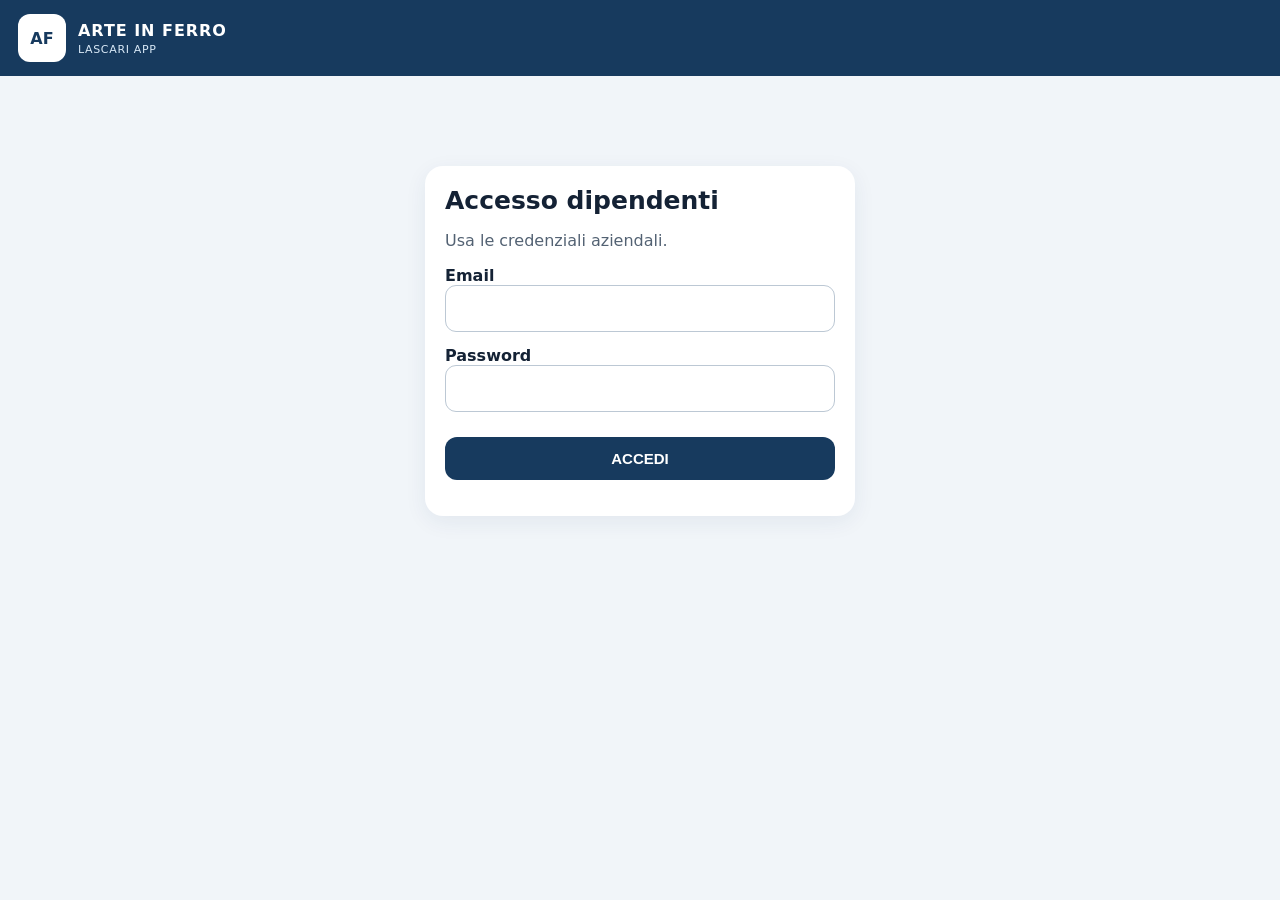
==== apps/pwa/index.html @ 4b6b1849 "Aggiornamento completo piattaforma Arte In Ferro" ====
<!doctype html>
<html lang="it">
<head>
  <meta charset="utf-8"><meta name="viewport" content="width=device-width,initial-scale=1,viewport-fit=cover">
  <meta name="theme-color" content="#173a5e"><meta name="apple-mobile-web-app-capable" content="yes">
  <meta name="apple-mobile-web-app-status-bar-style" content="default">
  <meta name="apple-mobile-web-app-title" content="Arte In Ferro">
  <link rel="manifest" href="manifest.webmanifest"><link rel="stylesheet" href="styles.css">
  <style>.signature{width:100%;height:190px;border:1px solid #9aa9b7;border-radius:12px;touch-action:none;background:#fff}.checklist label{font-weight:500;margin:7px 0}.checklist input{width:auto;margin-right:8px}</style>
  <title>Arte In Ferro Lascari App</title>
</head>
<body>
  <header><div class="mark">AF</div><div><b>ARTE IN FERRO</b><small>LASCARI APP</small></div><button id="logout" class="ghost hidden">Esci</button></header>
  <main>
    <section id="login" class="card login">
      <h1>Accesso dipendenti</h1><p>Usa le credenziali aziendali.</p>
      <label>Email<input id="email" type="email" autocomplete="username"></label>
      <label>Password<input id="password" type="password" autocomplete="current-password"></label>
      <button id="loginButton">ACCEDI</button><p id="loginError" class="error"></p>
    </section>
    <section id="app" class="hidden">
      <div class="welcome"><h1 id="welcome">Buongiorno</h1><p id="syncState">Connesso al cloud aziendale</p></div>
      <nav id="menu" class="tiles">
        <button data-page="attendance">⏱️<span>Presenze</span></button><button data-page="reports">🧾<span>Rapportini</span></button>
        <button data-page="fuel">⛽<span>Carburante</span></button><button data-page="anomaly">⚠️<span>Anomalie</span></button>
        <button data-page="documents">📄<span>I miei documenti</span></button><button data-page="communications">📣<span>Comunicazioni</span></button>
        <button data-page="company">🏢<span>Azienda</span></button><button data-page="contacts">☎️<span>Contatti</span></button>
      </nav>
      <section id="page" class="card hidden"></section>
    </section>
  </main>
  <template id="back"><button class="back">← Menu</button></template>
  <script src="app.js"></script>
</body></html>
---- apps/pwa/styles.css ----
:root{font-family:system-ui,-apple-system,Segoe UI,sans-serif;color:#142235;background:#f1f5f9;--blue:#173a5e;--light:#e7f1fa;--orange:#e97624}*{box-sizing:border-box}body{margin:0;padding-bottom:env(safe-area-inset-bottom)}header{height:76px;background:var(--blue);color:#fff;display:flex;align-items:center;padding:12px max(18px,env(safe-area-inset-left));gap:12px;position:sticky;top:0;z-index:5}.mark{width:48px;height:48px;border-radius:12px;background:#fff;color:var(--blue);display:grid;place-items:center;font-weight:900}header b,header small{display:block;letter-spacing:.06em}header small{font-size:11px;color:#d9e9f7;margin-top:3px}.ghost{margin-left:auto;background:transparent;border:1px solid #ffffff80}main{max-width:760px;margin:auto;padding:18px}.card{background:#fff;border-radius:18px;padding:20px;box-shadow:0 6px 22px #173a5e12}.login{margin:8vh auto;max-width:430px}.hidden{display:none!important}h1{margin:0 0 8px;font-size:25px}p{color:#536273}.welcome{margin:8px 2px 18px}.tiles{display:grid;grid-template-columns:repeat(2,1fr);gap:12px}.tiles button{min-height:105px;background:#fff;color:var(--blue);border:0;border-radius:18px;box-shadow:0 5px 18px #173a5e15;font-size:28px}.tiles span{display:block;font-size:15px;font-weight:700;margin-top:8px}button{border:0;border-radius:12px;background:var(--blue);color:#fff;padding:13px 17px;font-weight:750;font-size:15px}button.secondary,.back{background:var(--light);color:var(--blue)}label{display:block;font-weight:650;margin:14px 0 5px}input,select,textarea{width:100%;border:1px solid #bcc8d4;border-radius:11px;padding:13px;font:inherit;background:#fff}textarea{min-height:100px}.login button{width:100%;margin-top:20px}.error{color:#b42318}.success{color:#137333}.actions{display:flex;gap:10px;flex-wrap:wrap}.item{border-bottom:1px solid #e4e9ef;padding:14px 0}.item:last-child{border:0}.item b,.item small{display:block}.badge{display:inline-block;background:var(--light);border-radius:99px;padding:5px 9px;font-size:12px;font-weight:700}.urgent{color:#b42318}.page-title{display:flex;align-items:center;gap:12px;margin-bottom:12px}.page-title h2{margin:0}.spinner{padding:35px;text-align:center;color:#536273}@media(min-width:650px){.tiles{grid-template-columns:repeat(4,1fr)}}
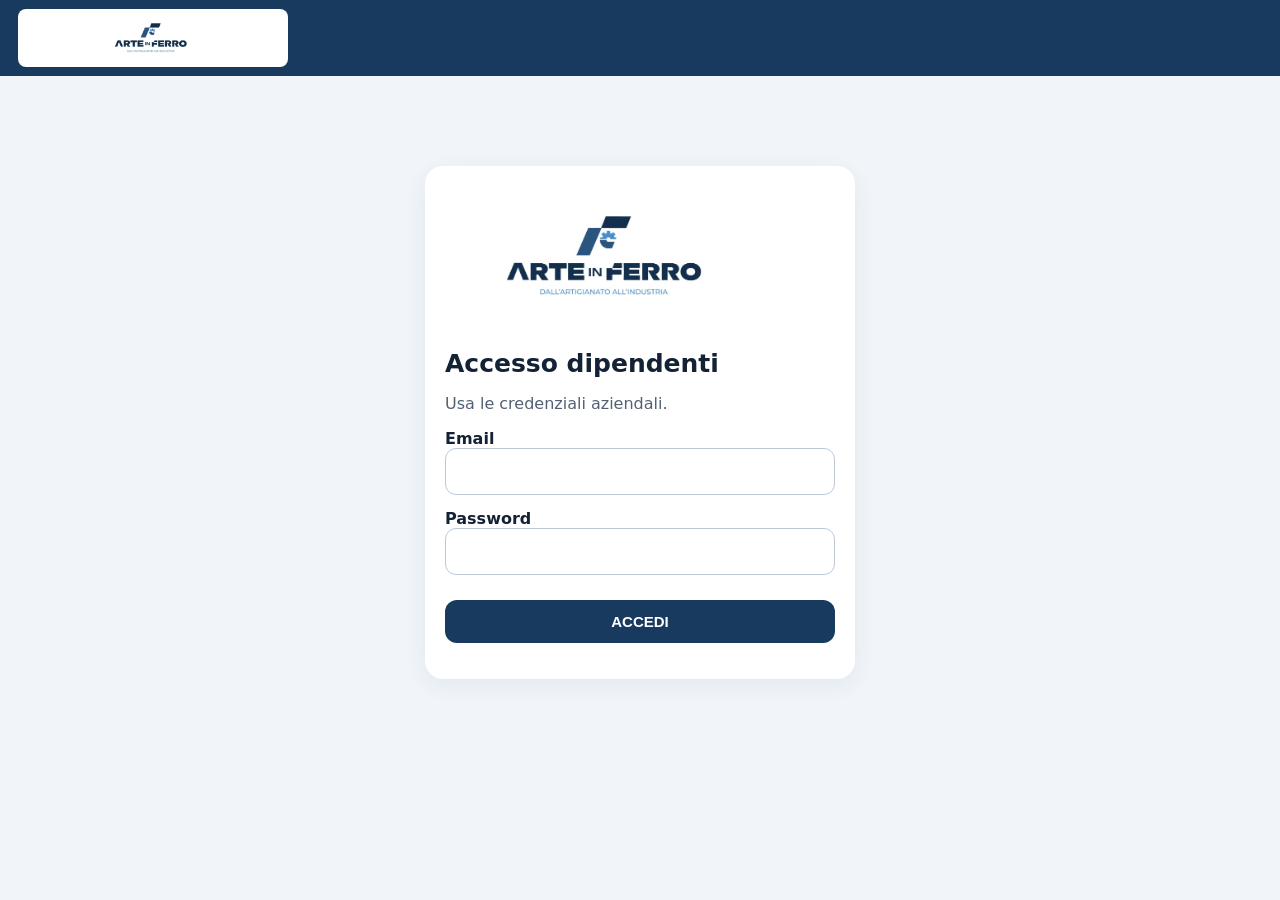
==== commit a436cd30: "Release Play Store firmata e logo ufficiale" ====
--- a/apps/pwa/index.html
+++ b/apps/pwa/index.html
@@ -6,13 +6,14 @@
   <meta name="apple-mobile-web-app-status-bar-style" content="default">
   <meta name="apple-mobile-web-app-title" content="Arte In Ferro">
   <link rel="manifest" href="manifest.webmanifest"><link rel="stylesheet" href="styles.css">
-  <style>.signature{width:100%;height:190px;border:1px solid #9aa9b7;border-radius:12px;touch-action:none;background:#fff}.checklist label{font-weight:500;margin:7px 0}.checklist input{width:auto;margin-right:8px}</style>
+  <style>.signature{width:100%;height:190px;border:1px solid #9aa9b7;border-radius:12px;touch-action:none;background:#fff}.checklist label{font-weight:500;margin:7px 0}.checklist input{width:auto;margin-right:8px}.brand-logo{display:block;width:min(270px,65vw);height:58px;object-fit:contain;background:#fff;border-radius:8px;padding:3px}.login-logo{width:min(330px,100%);height:auto;margin:0 auto 18px}</style>
   <title>Arte In Ferro Lascari App</title>
 </head>
 <body>
-  <header><div class="mark">AF</div><div><b>ARTE IN FERRO</b><small>LASCARI APP</small></div><button id="logout" class="ghost hidden">Esci</button></header>
+  <header><img class="brand-logo" src="assets/logo_arte_in_ferro.png" alt="Arte In Ferro"><button id="logout" class="ghost hidden">Esci</button></header>
   <main>
     <section id="login" class="card login">
+      <img class="login-logo" src="assets/logo_arte_in_ferro.png" alt="Arte In Ferro - dall’artigianato all’industria">
       <h1>Accesso dipendenti</h1><p>Usa le credenziali aziendali.</p>
       <label>Email<input id="email" type="email" autocomplete="username"></label>
       <label>Password<input id="password" type="password" autocomplete="current-password"></label>
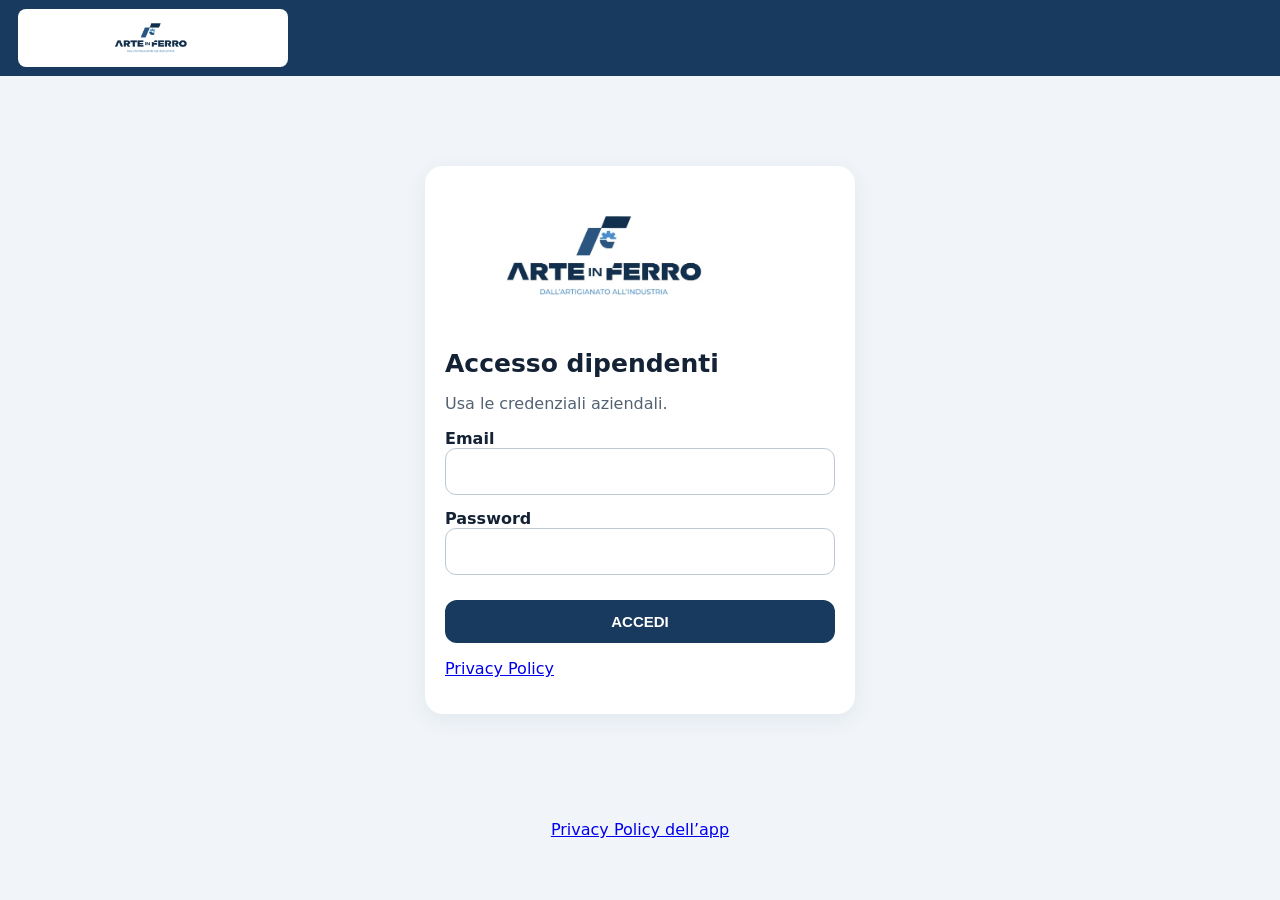
==== commit d163c537: "Aggiunge amministrazione, geofence e correzione presenze" ====
--- a/apps/pwa/index.html
+++ b/apps/pwa/index.html
@@ -18,6 +18,7 @@
       <label>Email<input id="email" type="email" autocomplete="username"></label>
       <label>Password<input id="password" type="password" autocomplete="current-password"></label>
       <button id="loginButton">ACCEDI</button><p id="loginError" class="error"></p>
+      <p><a href="privacy.html" target="_blank" rel="noopener">Privacy Policy</a></p>
     </section>
     <section id="app" class="hidden">
       <div class="welcome"><h1 id="welcome">Buongiorno</h1><p id="syncState">Connesso al cloud aziendale</p></div>
@@ -30,6 +31,7 @@
       <section id="page" class="card hidden"></section>
     </section>
   </main>
+  <footer style="text-align:center;padding:16px"><a href="privacy.html" target="_blank" rel="noopener">Privacy Policy dell’app</a></footer>
   <template id="back"><button class="back">← Menu</button></template>
   <script src="app.js"></script>
 </body></html>
